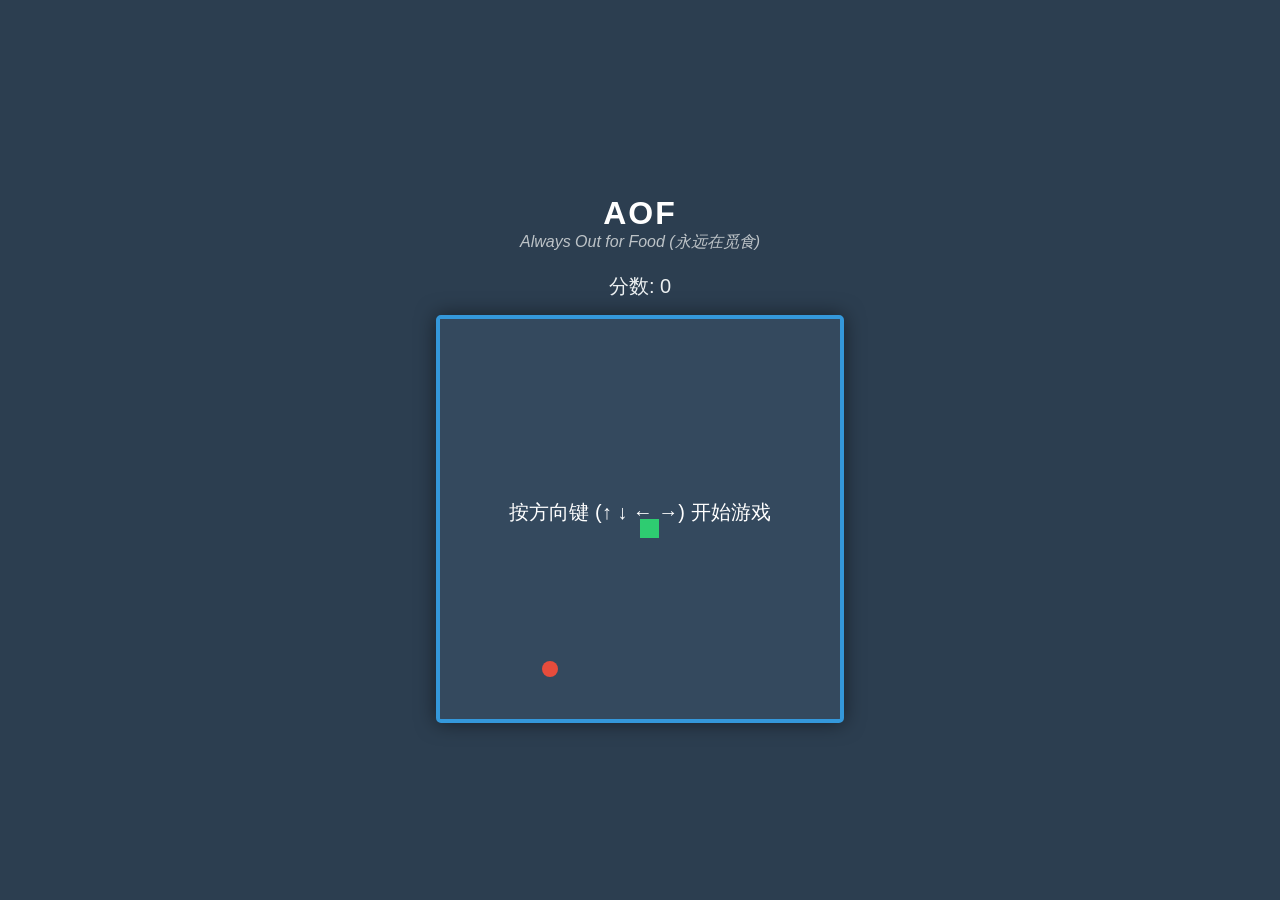
==== index.html @ 923a27d2 "Initial commit: AOF game" ====
<!DOCTYPE html>
<html lang="en">
<head>
    <meta charset="UTF-8">
    <meta name="viewport" content="width=device-width, initial-scale=1.0">
    <title>AOF: Always Out for Food - 贪吃蛇</title>
    <link rel="stylesheet" href="style.css">
</head>
<body>
    <div class="game-container">
        <h1>AOF</h1>
        <p style="margin-top: -5px; margin-bottom: 20px; color: #bdc3c7; font-style: italic;">Always Out for Food (永远在觅食)</p>
        <div class="score-board">分数: <span id="score">0</span></div>
        <canvas id="gameCanvas" width="400" height="400"></canvas>
        <br>
        <button id="restartBtn" style="display: none;">重新开始</button>
    </div>
    <script src="script.js"></script>
</body>
</html>
---- style.css ----
body {
    display: flex;
    justify-content: center;
    align-items: center;
    height: 100vh;
    margin: 0;
    background-color: #2c3e50;
    color: white;
    font-family: 'Segoe UI', Tahoma, Geneva, Verdana, sans-serif;
}

.game-container {
    text-align: center;
}

h1 {
    margin-bottom: 5px;
    letter-spacing: 2px;
}

.score-board {
    font-size: 20px;
    margin-bottom: 15px;
    color: #ecf0f1;
}

canvas {
    background-color: #34495e;
    border: 4px solid #3498db;
    border-radius: 5px;
    box-shadow: 0 0 20px rgba(0, 0, 0, 0.5);
}

button {
    margin-top: 20px;
    padding: 10px 25px;
    font-size: 16px;
    font-weight: bold;
    background-color: #e74c3c;
    color: white;
    border: none;
    cursor: pointer;
    border-radius: 5px;
    transition: background-color 0.3s;
}

button:hover {
    background-color: #c0392b;
}
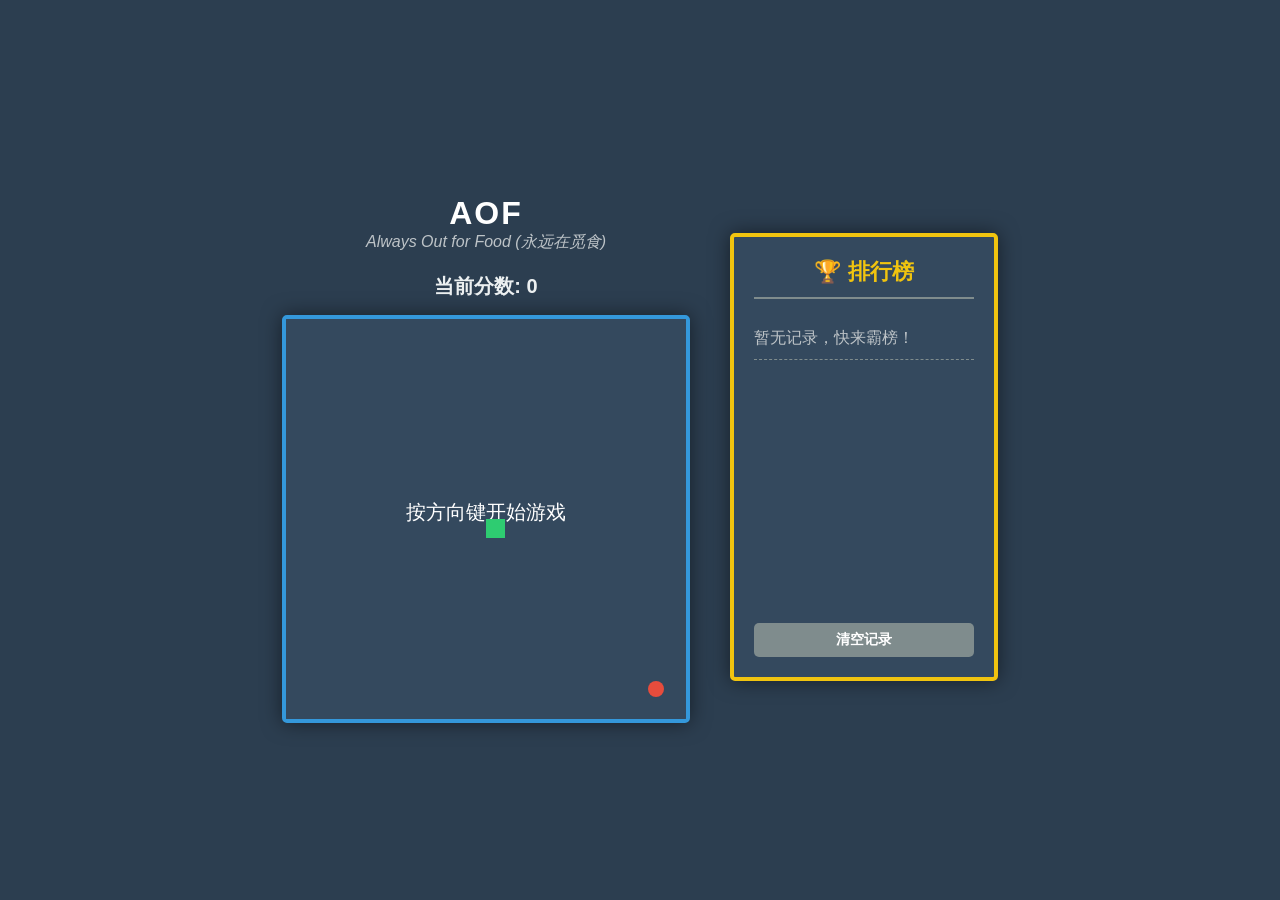
==== commit bf4dd4ca: "feat: Add local leaderboard system" ====
--- a/index.html
+++ b/index.html
@@ -7,14 +7,24 @@
     <link rel="stylesheet" href="style.css">
 </head>
 <body>
-    <div class="game-container">
-        <h1>AOF</h1>
-        <p style="margin-top: -5px; margin-bottom: 20px; color: #bdc3c7; font-style: italic;">Always Out for Food (永远在觅食)</p>
-        <div class="score-board">分数: <span id="score">0</span></div>
-        <canvas id="gameCanvas" width="400" height="400"></canvas>
-        <br>
-        <button id="restartBtn" style="display: none;">重新开始</button>
+    <div class="app-wrapper">
+        <div class="game-container">
+            <h1>AOF</h1>
+            <p class="subtitle">Always Out for Food (永远在觅食)</p>
+            <div class="score-board">当前分数: <span id="score">0</span></div>
+            <canvas id="gameCanvas" width="400" height="400"></canvas>
+            <br>
+            <button id="restartBtn" style="display: none;">重新开始</button>
+        </div>
+        
+        <div class="leaderboard-container">
+            <h2>🏆 排行榜</h2>
+            <ul id="leaderboardList">
+                <!-- 排行榜数据将通过 JS 动态生成 -->
+            </ul>
+            <button id="clearBoardBtn" class="small-btn">清空记录</button>
+        </div>
     </div>
     <script src="script.js"></script>
 </body>
-</html>
+</html>
--- a/style.css
+++ b/style.css
@@ -9,6 +9,14 @@
     font-family: 'Segoe UI', Tahoma, Geneva, Verdana, sans-serif;
 }
 
+.app-wrapper {
+    display: flex;
+    gap: 40px;
+    align-items: flex-start;
+    flex-wrap: wrap;
+    justify-content: center;
+}
+
 .game-container {
     text-align: center;
 }
@@ -18,10 +26,18 @@
     letter-spacing: 2px;
 }
 
+.subtitle {
+    margin-top: -5px;
+    margin-bottom: 20px;
+    color: #bdc3c7;
+    font-style: italic;
+}
+
 .score-board {
     font-size: 20px;
     margin-bottom: 15px;
     color: #ecf0f1;
+    font-weight: bold;
 }
 
 canvas {
@@ -47,3 +63,86 @@
 button:hover {
     background-color: #c0392b;
 }
+
+/* 排行榜样式 */
+.leaderboard-container {
+    background-color: #34495e;
+    border: 4px solid #f1c40f;
+    border-radius: 5px;
+    padding: 20px;
+    width: 220px;
+    height: 400px;
+    box-shadow: 0 0 20px rgba(0, 0, 0, 0.5);
+    display: flex;
+    flex-direction: column;
+    margin-top: 60px; /* 稍微往下靠一点，和画布对齐 */
+}
+
+.leaderboard-container h2 {
+    margin-top: 0;
+    color: #f1c40f;
+    text-align: center;
+    border-bottom: 2px solid #7f8c8d;
+    padding-bottom: 10px;
+    font-size: 22px;
+}
+
+#leaderboardList {
+    list-style: none;
+    padding: 0;
+    margin: 0;
+    flex-grow: 1;
+    overflow-y: auto;
+}
+
+#leaderboardList li {
+    display: flex;
+    justify-content: space-between;
+    padding: 10px 0;
+    border-bottom: 1px dashed #7f8c8d;
+    font-size: 16px;
+    align-items: center;
+}
+
+#leaderboardList li span.name {
+    font-weight: bold;
+    color: #ecf0f1;
+    overflow: hidden;
+    text-overflow: ellipsis;
+    white-space: nowrap;
+    max-width: 140px;
+}
+
+#leaderboardList li span.score {
+    color: #e74c3c;
+    font-weight: bold;
+    background-color: #2c3e50;
+    padding: 2px 8px;
+    border-radius: 12px;
+}
+
+.small-btn {
+    margin-top: 15px;
+    padding: 8px 10px;
+    font-size: 14px;
+    background-color: #7f8c8d;
+    width: 100%;
+}
+
+.small-btn:hover {
+    background-color: #95a5a6;
+}
+
+/* 移动端适配 */
+@media (max-width: 768px) {
+    .app-wrapper {
+        flex-direction: column;
+        align-items: center;
+        gap: 20px;
+    }
+    .leaderboard-container {
+        margin-top: 0;
+        height: auto;
+        min-height: 250px;
+    }
+}
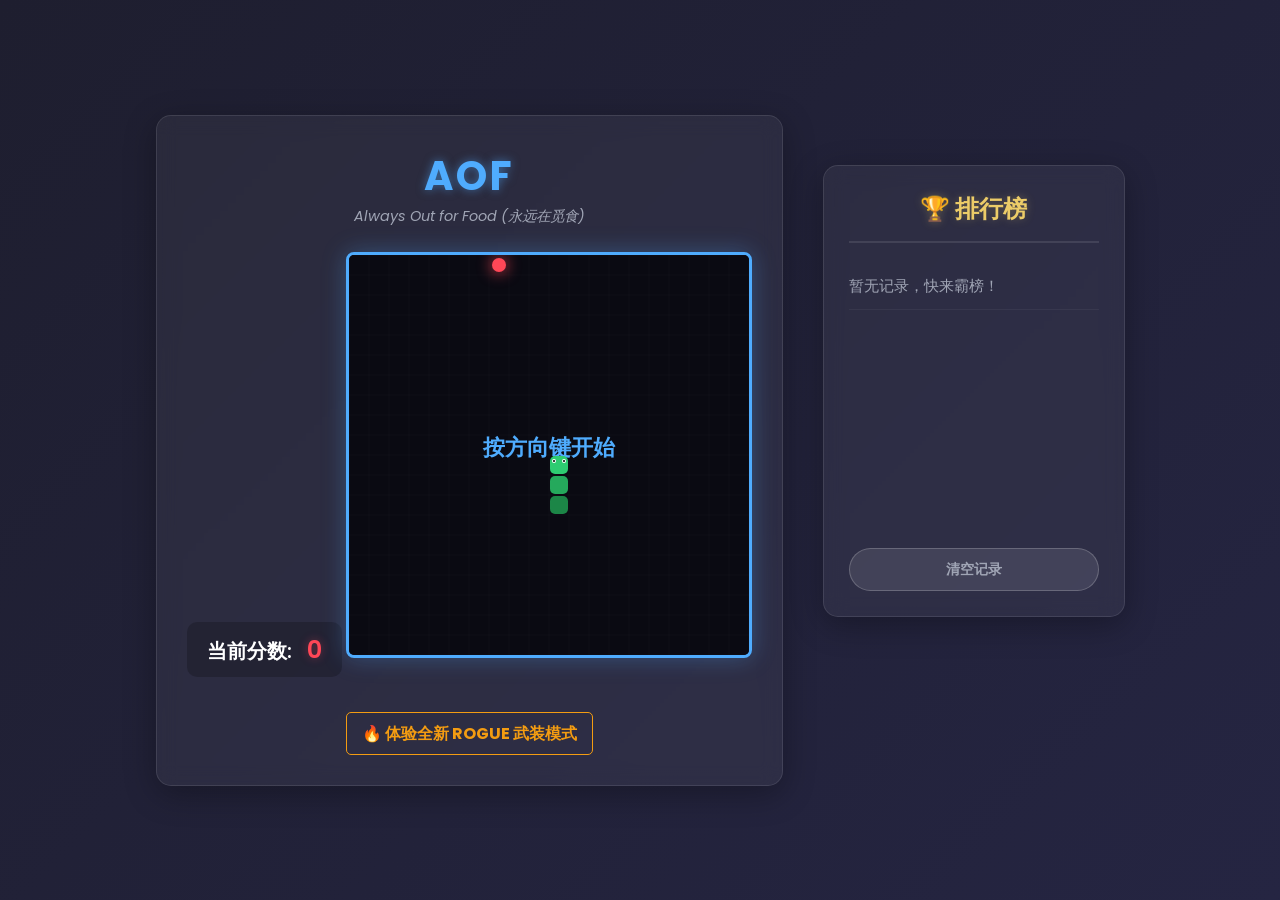
==== commit 44c36d34: "feat: Add AOF Rogue mode prototype with auto-shoot and elemental mutations" ====
--- a/index.html
+++ b/index.html
@@ -15,6 +15,9 @@
             <canvas id="gameCanvas" width="400" height="400"></canvas>
             <br>
             <button id="restartBtn" style="display: none;">重新开始</button>
+            <div style="margin-top: 15px;">
+                <a href="rogue.html" style="color: #f39c12; text-decoration: none; font-weight: bold; border: 1px solid #f39c12; padding: 8px 15px; border-radius: 5px; display: inline-block; transition: 0.3s;" onmouseover="this.style.background='#f39c12'; this.style.color='#1e1e2f'" onmouseout="this.style.background='transparent'; this.style.color='#f39c12'">🔥 体验全新 ROGUE 武装模式</a>
+            </div>
         </div>
         
         <div class="leaderboard-container">
--- a/style.css
+++ b/style.css
@@ -1,12 +1,14 @@
+@import url('https://fonts.googleapis.com/css2?family=Poppins:wght@400;600;700&display=swap');
+
 body {
     display: flex;
     justify-content: center;
     align-items: center;
     height: 100vh;
     margin: 0;
-    background-color: #2c3e50;
-    color: white;
-    font-family: 'Segoe UI', Tahoma, Geneva, Verdana, sans-serif;
+    background: linear-gradient(135deg, #1e1e2f 0%, #252542 100%);
+    color: #fff;
+    font-family: 'Poppins', sans-serif;
 }
 
 .app-wrapper {
@@ -15,76 +17,108 @@
     align-items: flex-start;
     flex-wrap: wrap;
     justify-content: center;
+    padding: 20px;
 }
 
 .game-container {
     text-align: center;
+    background: rgba(255, 255, 255, 0.05);
+    padding: 30px;
+    border-radius: 15px;
+    box-shadow: 0 8px 32px rgba(0, 0, 0, 0.3);
+    backdrop-filter: blur(10px);
+    border: 1px solid rgba(255, 255, 255, 0.1);
 }
 
 h1 {
+    margin-top: 0;
     margin-bottom: 5px;
-    letter-spacing: 2px;
+    letter-spacing: 3px;
+    font-size: 2.5rem;
+    color: #4facfe;
+    text-shadow: 0 0 10px rgba(79, 172, 254, 0.5);
 }
 
 .subtitle {
     margin-top: -5px;
-    margin-bottom: 20px;
-    color: #bdc3c7;
+    margin-bottom: 25px;
+    color: #a0a5b5;
     font-style: italic;
+    font-size: 0.9rem;
 }
 
 .score-board {
     font-size: 20px;
-    margin-bottom: 15px;
-    color: #ecf0f1;
-    font-weight: bold;
+    margin-bottom: 20px;
+    color: #fff;
+    font-weight: 600;
+    background: rgba(0, 0, 0, 0.2);
+    padding: 10px 20px;
+    border-radius: 10px;
+    display: inline-block;
+}
+
+#score {
+    color: #ff4757;
+    font-size: 24px;
+    margin-left: 10px;
+    text-shadow: 0 0 10px rgba(255, 71, 87, 0.4);
 }
 
 canvas {
-    background-color: #34495e;
-    border: 4px solid #3498db;
-    border-radius: 5px;
-    box-shadow: 0 0 20px rgba(0, 0, 0, 0.5);
+    background-color: #1a1a2e;
+    border: 3px solid #4facfe;
+    border-radius: 8px;
+    box-shadow: 0 0 25px rgba(79, 172, 254, 0.3);
 }
 
 button {
-    margin-top: 20px;
-    padding: 10px 25px;
+    margin-top: 25px;
+    padding: 12px 30px;
     font-size: 16px;
-    font-weight: bold;
-    background-color: #e74c3c;
+    font-weight: 700;
+    font-family: 'Poppins', sans-serif;
+    background: linear-gradient(90deg, #ff4757, #ff6b81);
     color: white;
     border: none;
     cursor: pointer;
-    border-radius: 5px;
-    transition: background-color 0.3s;
+    border-radius: 50px;
+    box-shadow: 0 4px 15px rgba(255, 71, 87, 0.4);
+    transition: all 0.3s ease;
 }
 
 button:hover {
-    background-color: #c0392b;
+    transform: translateY(-2px);
+    box-shadow: 0 6px 20px rgba(255, 71, 87, 0.6);
+}
+
+button:active {
+    transform: translateY(1px);
 }
 
 /* 排行榜样式 */
 .leaderboard-container {
-    background-color: #34495e;
-    border: 4px solid #f1c40f;
-    border-radius: 5px;
-    padding: 20px;
-    width: 220px;
+    background: rgba(255, 255, 255, 0.05);
+    border: 1px solid rgba(255, 255, 255, 0.1);
+    border-radius: 15px;
+    padding: 25px;
+    width: 250px;
     height: 400px;
-    box-shadow: 0 0 20px rgba(0, 0, 0, 0.5);
+    box-shadow: 0 8px 32px rgba(0, 0, 0, 0.3);
+    backdrop-filter: blur(10px);
     display: flex;
     flex-direction: column;
-    margin-top: 60px; /* 稍微往下靠一点，和画布对齐 */
+    margin-top: 50px; 
 }
 
 .leaderboard-container h2 {
     margin-top: 0;
-    color: #f1c40f;
+    color: #eccc68;
     text-align: center;
-    border-bottom: 2px solid #7f8c8d;
-    padding-bottom: 10px;
-    font-size: 22px;
+    border-bottom: 2px solid rgba(255, 255, 255, 0.1);
+    padding-bottom: 15px;
+    font-size: 1.5rem;
+    text-shadow: 0 0 10px rgba(236, 204, 104, 0.3);
 }
 
 #leaderboardList {
@@ -95,18 +129,31 @@
     overflow-y: auto;
 }
 
+/* 自定义滚动条 */
+#leaderboardList::-webkit-scrollbar {
+    width: 6px;
+}
+#leaderboardList::-webkit-scrollbar-track {
+    background: rgba(0,0,0,0.1); 
+    border-radius: 10px;
+}
+#leaderboardList::-webkit-scrollbar-thumb {
+    background: rgba(255,255,255,0.2); 
+    border-radius: 10px;
+}
+
 #leaderboardList li {
     display: flex;
     justify-content: space-between;
-    padding: 10px 0;
-    border-bottom: 1px dashed #7f8c8d;
-    font-size: 16px;
+    padding: 12px 0;
+    border-bottom: 1px solid rgba(255, 255, 255, 0.05);
+    font-size: 15px;
     align-items: center;
 }
 
 #leaderboardList li span.name {
-    font-weight: bold;
-    color: #ecf0f1;
+    font-weight: 600;
+    color: #dfe4ea;
     overflow: hidden;
     text-overflow: ellipsis;
     white-space: nowrap;
@@ -114,26 +161,34 @@
 }
 
 #leaderboardList li span.score {
-    color: #e74c3c;
-    font-weight: bold;
-    background-color: #2c3e50;
-    padding: 2px 8px;
-    border-radius: 12px;
+    color: #ff4757;
+    font-weight: 700;
+    background-color: rgba(255, 71, 87, 0.15);
+    padding: 4px 10px;
+    border-radius: 20px;
+    min-width: 35px;
+    text-align: center;
+    border: 1px solid rgba(255, 71, 87, 0.3);
 }
 
 .small-btn {
-    margin-top: 15px;
-    padding: 8px 10px;
+    margin-top: 20px;
+    padding: 10px;
     font-size: 14px;
-    background-color: #7f8c8d;
+    background: rgba(255, 255, 255, 0.1);
+    color: #a0a5b5;
+    box-shadow: none;
+    border: 1px solid rgba(255, 255, 255, 0.2);
     width: 100%;
 }
 
 .small-btn:hover {
-    background-color: #95a5a6;
-}
-
-/* 移动端适配 */
+    background: rgba(255, 255, 255, 0.2);
+    color: #fff;
+    box-shadow: 0 4px 10px rgba(0, 0, 0, 0.2);
+    transform: none;
+}
+
 @media (max-width: 768px) {
     .app-wrapper {
         flex-direction: column;
@@ -144,5 +199,7 @@
         margin-top: 0;
         height: auto;
         min-height: 250px;
+        width: 80%;
+        max-width: 350px;
     }
 }
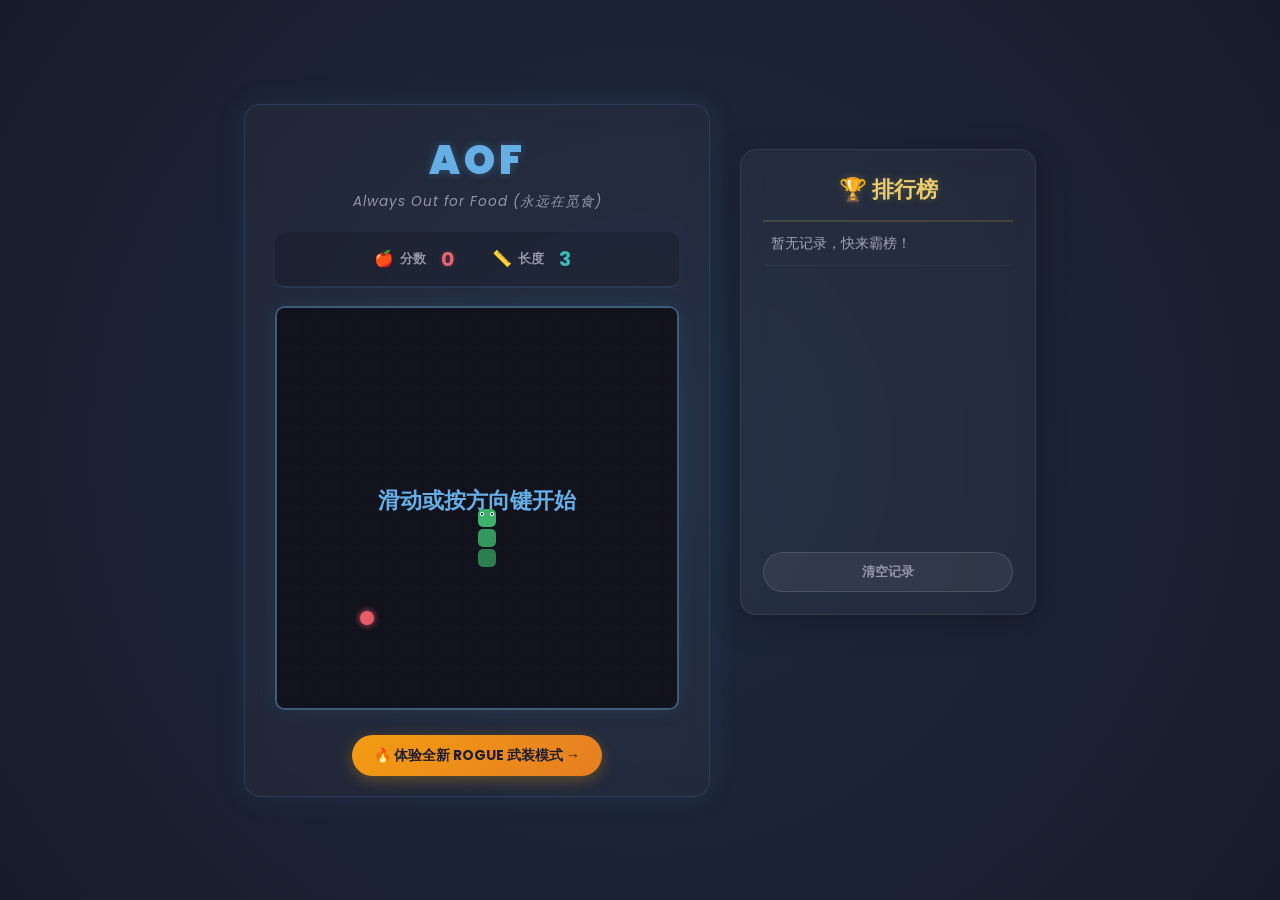
==== commit 29221ddb: "feat: 全面优化双模式 UI 与 Rogue 游戏机制 - 修复 rogue.js 末尾代码损坏和未定义变量问题 - Rogue 模式：吃食物不再打断游戏，改为击杀驱动升级 - Rogue 模式：" ====
--- a/index.html
+++ b/index.html
@@ -11,15 +11,28 @@
         <div class="game-container">
             <h1>AOF</h1>
             <p class="subtitle">Always Out for Food (永远在觅食)</p>
-            <div class="score-board">当前分数: <span id="score">0</span></div>
+
+            <div class="stats-board">
+                <div class="stat">
+                    <span class="stat-icon">🍎</span>
+                    <span class="stat-label">分数</span>
+                    <span class="stat-value" id="score">0</span>
+                </div>
+                <div class="stat">
+                    <span class="stat-icon">📏</span>
+                    <span class="stat-label">长度</span>
+                    <span class="stat-value" id="lengthDisplay">3</span>
+                </div>
+            </div>
+
             <canvas id="gameCanvas" width="400" height="400"></canvas>
             <br>
             <button id="restartBtn" style="display: none;">重新开始</button>
-            <div style="margin-top: 15px;">
-                <a href="rogue.html" style="color: #f39c12; text-decoration: none; font-weight: bold; border: 1px solid #f39c12; padding: 8px 15px; border-radius: 5px; display: inline-block; transition: 0.3s;" onmouseover="this.style.background='#f39c12'; this.style.color='#1e1e2f'" onmouseout="this.style.background='transparent'; this.style.color='#f39c12'">🔥 体验全新 ROGUE 武装模式</a>
+            <div class="rogue-entry">
+                <a href="rogue.html" class="rogue-btn">🔥 体验全新 ROGUE 武装模式 →</a>
             </div>
         </div>
-        
+
         <div class="leaderboard-container">
             <h2>🏆 排行榜</h2>
             <ul id="leaderboardList">
@@ -30,4 +43,4 @@
     </div>
     <script src="script.js"></script>
 </body>
-</html>+</html>
--- a/style.css
+++ b/style.css
@@ -1,124 +1,195 @@
-@import url('https://fonts.googleapis.com/css2?family=Poppins:wght@400;600;700&display=swap');
-
+@import url('https://fonts.googleapis.com/css2?family=Poppins:wght@400;600;700;900&display=swap');
+
+/* ============ 基础布局 ============ */
 body {
     display: flex;
     justify-content: center;
     align-items: center;
-    height: 100vh;
+    min-height: 100vh;
     margin: 0;
-    background: linear-gradient(135deg, #1e1e2f 0%, #252542 100%);
-    color: #fff;
+    background: radial-gradient(circle at center, #1e2a40 0%, #181c2a 100%);
+    color: #e0e2e8;
     font-family: 'Poppins', sans-serif;
 }
 
 .app-wrapper {
     display: flex;
-    gap: 40px;
+    gap: 30px;
     align-items: flex-start;
     flex-wrap: wrap;
     justify-content: center;
     padding: 20px;
 }
 
+/* ============ 游戏容器 ============ */
 .game-container {
     text-align: center;
-    background: rgba(255, 255, 255, 0.05);
-    padding: 30px;
-    border-radius: 15px;
-    box-shadow: 0 8px 32px rgba(0, 0, 0, 0.3);
+    background: rgba(255, 255, 255, 0.03);
+    padding: 25px 30px 20px;
+    border-radius: 16px;
+    box-shadow: 0 0 30px rgba(101, 174, 230, 0.1);
     backdrop-filter: blur(10px);
-    border: 1px solid rgba(255, 255, 255, 0.1);
+    border: 1px solid rgba(101, 174, 230, 0.15);
+    animation: borderBreath 4s ease-in-out infinite;
+}
+
+@keyframes borderBreath {
+    0%, 100% { border-color: rgba(101, 174, 230, 0.12); box-shadow: 0 0 25px rgba(101, 174, 230, 0.08); }
+    50% { border-color: rgba(101, 174, 230, 0.3); box-shadow: 0 0 35px rgba(101, 174, 230, 0.15); }
 }
 
 h1 {
     margin-top: 0;
-    margin-bottom: 5px;
-    letter-spacing: 3px;
+    margin-bottom: 2px;
+    letter-spacing: 4px;
     font-size: 2.5rem;
-    color: #4facfe;
-    text-shadow: 0 0 10px rgba(79, 172, 254, 0.5);
+    font-weight: 900;
+    color: #65aee6;
+    text-shadow: 0 0 8px rgba(101, 174, 230, 0.3);
 }
 
 .subtitle {
-    margin-top: -5px;
-    margin-bottom: 25px;
-    color: #a0a5b5;
+    margin-top: 0;
+    margin-bottom: 20px;
+    color: #9297a8;
     font-style: italic;
-    font-size: 0.9rem;
-}
-
-.score-board {
+    font-size: 0.85rem;
+    letter-spacing: 1px;
+}
+
+/* ============ 状态栏 ============ */
+.stats-board {
+    display: flex;
+    justify-content: center;
+    gap: 30px;
+    background: rgba(0, 0, 0, 0.15);
+    padding: 12px 24px;
+    border-radius: 10px;
+    margin-bottom: 18px;
+    border-bottom: 2px solid rgba(101, 174, 230, 0.15);
+}
+
+.stat {
+    display: flex;
+    align-items: center;
+    gap: 6px;
+}
+
+.stat-icon {
+    font-size: 16px;
+}
+
+.stat-label {
+    color: #9297a8;
+    font-weight: 600;
+    font-size: 13px;
+}
+
+.stat-value {
+    font-weight: 700;
     font-size: 20px;
-    margin-bottom: 20px;
-    color: #fff;
-    font-weight: 600;
-    background: rgba(0, 0, 0, 0.2);
-    padding: 10px 20px;
+    min-width: 30px;
+    text-align: center;
+    font-variant-numeric: tabular-nums;
+}
+
+#score {
+    color: #e86674;
+    text-shadow: 0 0 5px rgba(232, 102, 116, 0.3);
+}
+
+#lengthDisplay {
+    color: #3bbcb8;
+}
+
+/* ============ 画布 ============ */
+canvas {
+    background-color: #222436;
+    border: 2px solid rgba(101, 174, 230, 0.4);
     border-radius: 10px;
-    display: inline-block;
-}
-
-#score {
-    color: #ff4757;
-    font-size: 24px;
-    margin-left: 10px;
-    text-shadow: 0 0 10px rgba(255, 71, 87, 0.4);
-}
-
-canvas {
-    background-color: #1a1a2e;
-    border: 3px solid #4facfe;
-    border-radius: 8px;
-    box-shadow: 0 0 25px rgba(79, 172, 254, 0.3);
-}
-
+    box-shadow: 0 0 20px rgba(101, 174, 230, 0.1), inset 0 0 15px rgba(0, 0, 0, 0.2);
+}
+
+/* ============ 按钮 ============ */
 button {
-    margin-top: 25px;
+    margin-top: 20px;
     padding: 12px 30px;
-    font-size: 16px;
+    font-size: 15px;
     font-weight: 700;
     font-family: 'Poppins', sans-serif;
-    background: linear-gradient(90deg, #ff4757, #ff6b81);
+    background: linear-gradient(135deg, #e86674, #ea828c);
     color: white;
     border: none;
     cursor: pointer;
-    border-radius: 50px;
-    box-shadow: 0 4px 15px rgba(255, 71, 87, 0.4);
+    border-radius: 25px;
+    box-shadow: 0 4px 15px rgba(232, 102, 116, 0.25);
     transition: all 0.3s ease;
+    letter-spacing: 1px;
 }
 
 button:hover {
     transform: translateY(-2px);
-    box-shadow: 0 6px 20px rgba(255, 71, 87, 0.6);
+    box-shadow: 0 6px 20px rgba(232, 102, 116, 0.4);
 }
 
 button:active {
     transform: translateY(1px);
-}
-
-/* 排行榜样式 */
+    box-shadow: 0 2px 8px rgba(232, 102, 116, 0.2);
+}
+
+/* ============ ROGUE 入口 ============ */
+.rogue-entry {
+    margin-top: 18px;
+}
+
+.rogue-btn {
+    display: inline-block;
+    color: #1e1e2f;
+    font-weight: 700;
+    font-size: 14px;
+    text-decoration: none;
+    background: linear-gradient(135deg, #f39c12, #e67e22);
+    padding: 10px 22px;
+    border-radius: 25px;
+    box-shadow: 0 4px 15px rgba(243, 156, 18, 0.3);
+    transition: all 0.3s ease;
+    animation: rogueGlow 2s ease-in-out infinite;
+}
+
+.rogue-btn:hover {
+    transform: translateY(-2px) scale(1.03);
+    box-shadow: 0 6px 25px rgba(243, 156, 18, 0.5);
+}
+
+@keyframes rogueGlow {
+    0%, 100% { box-shadow: 0 4px 15px rgba(243, 156, 18, 0.3); }
+    50% { box-shadow: 0 4px 25px rgba(243, 156, 18, 0.5), 0 0 10px rgba(243, 156, 18, 0.2); }
+}
+
+/* ============ 排行榜 ============ */
 .leaderboard-container {
-    background: rgba(255, 255, 255, 0.05);
-    border: 1px solid rgba(255, 255, 255, 0.1);
-    border-radius: 15px;
-    padding: 25px;
+    background: rgba(255, 255, 255, 0.04);
+    border: 1px solid rgba(255, 255, 255, 0.08);
+    border-radius: 16px;
+    padding: 22px;
     width: 250px;
-    height: 400px;
-    box-shadow: 0 8px 32px rgba(0, 0, 0, 0.3);
-    backdrop-filter: blur(10px);
+    height: 420px;
+    box-shadow: 0 8px 32px rgba(0, 0, 0, 0.25);
+    backdrop-filter: blur(12px);
     display: flex;
     flex-direction: column;
-    margin-top: 50px; 
+    margin-top: 45px;
 }
 
 .leaderboard-container h2 {
     margin-top: 0;
+    margin-bottom: 0;
     color: #eccc68;
     text-align: center;
-    border-bottom: 2px solid rgba(255, 255, 255, 0.1);
-    padding-bottom: 15px;
-    font-size: 1.5rem;
-    text-shadow: 0 0 10px rgba(236, 204, 104, 0.3);
+    padding-bottom: 14px;
+    font-size: 1.4rem;
+    text-shadow: 0 0 8px rgba(236, 204, 104, 0.25);
+    border-bottom: 2px solid rgba(236, 204, 104, 0.15);
 }
 
 #leaderboardList {
@@ -131,24 +202,33 @@
 
 /* 自定义滚动条 */
 #leaderboardList::-webkit-scrollbar {
-    width: 6px;
+    width: 5px;
 }
 #leaderboardList::-webkit-scrollbar-track {
-    background: rgba(0,0,0,0.1); 
+    background: rgba(0, 0, 0, 0.1);
     border-radius: 10px;
 }
 #leaderboardList::-webkit-scrollbar-thumb {
-    background: rgba(255,255,255,0.2); 
+    background: rgba(255, 255, 255, 0.15);
     border-radius: 10px;
 }
+#leaderboardList::-webkit-scrollbar-thumb:hover {
+    background: rgba(255, 255, 255, 0.25);
+}
 
 #leaderboardList li {
     display: flex;
     justify-content: space-between;
-    padding: 12px 0;
-    border-bottom: 1px solid rgba(255, 255, 255, 0.05);
-    font-size: 15px;
+    padding: 11px 8px;
+    border-bottom: 1px solid rgba(255, 255, 255, 0.04);
+    font-size: 14px;
     align-items: center;
+    border-radius: 6px;
+    transition: background 0.2s;
+}
+
+#leaderboardList li:hover {
+    background: rgba(255, 255, 255, 0.04);
 }
 
 #leaderboardList li span.name {
@@ -163,43 +243,66 @@
 #leaderboardList li span.score {
     color: #ff4757;
     font-weight: 700;
-    background-color: rgba(255, 71, 87, 0.15);
-    padding: 4px 10px;
-    border-radius: 20px;
+    background-color: rgba(255, 71, 87, 0.12);
+    padding: 3px 10px;
+    border-radius: 15px;
     min-width: 35px;
     text-align: center;
-    border: 1px solid rgba(255, 71, 87, 0.3);
+    border: 1px solid rgba(255, 71, 87, 0.2);
+    font-size: 13px;
 }
 
 .small-btn {
-    margin-top: 20px;
-    padding: 10px;
-    font-size: 14px;
-    background: rgba(255, 255, 255, 0.1);
-    color: #a0a5b5;
+    margin-top: 15px;
+    padding: 9px;
+    font-size: 13px;
+    background: rgba(255, 255, 255, 0.06);
+    color: #9297a8;
     box-shadow: none;
-    border: 1px solid rgba(255, 255, 255, 0.2);
+    border: 1px solid rgba(255, 255, 255, 0.12);
     width: 100%;
+    border-radius: 20px;
+    letter-spacing: 0;
 }
 
 .small-btn:hover {
-    background: rgba(255, 255, 255, 0.2);
+    background: rgba(255, 255, 255, 0.12);
     color: #fff;
-    box-shadow: 0 4px 10px rgba(0, 0, 0, 0.2);
+    box-shadow: none;
     transform: none;
 }
 
+/* ============ 响应式 ============ */
 @media (max-width: 768px) {
     .app-wrapper {
         flex-direction: column;
         align-items: center;
         gap: 20px;
     }
+
+    .game-container {
+        padding: 20px;
+    }
+
+    canvas {
+        max-width: 100%;
+        height: auto;
+    }
+
     .leaderboard-container {
         margin-top: 0;
         height: auto;
         min-height: 250px;
-        width: 80%;
-        max-width: 350px;
-    }
-}+        width: 85%;
+        max-width: 380px;
+    }
+
+    .stats-board {
+        gap: 20px;
+    }
+
+    .rogue-btn {
+        font-size: 13px;
+        padding: 9px 18px;
+    }
+}
